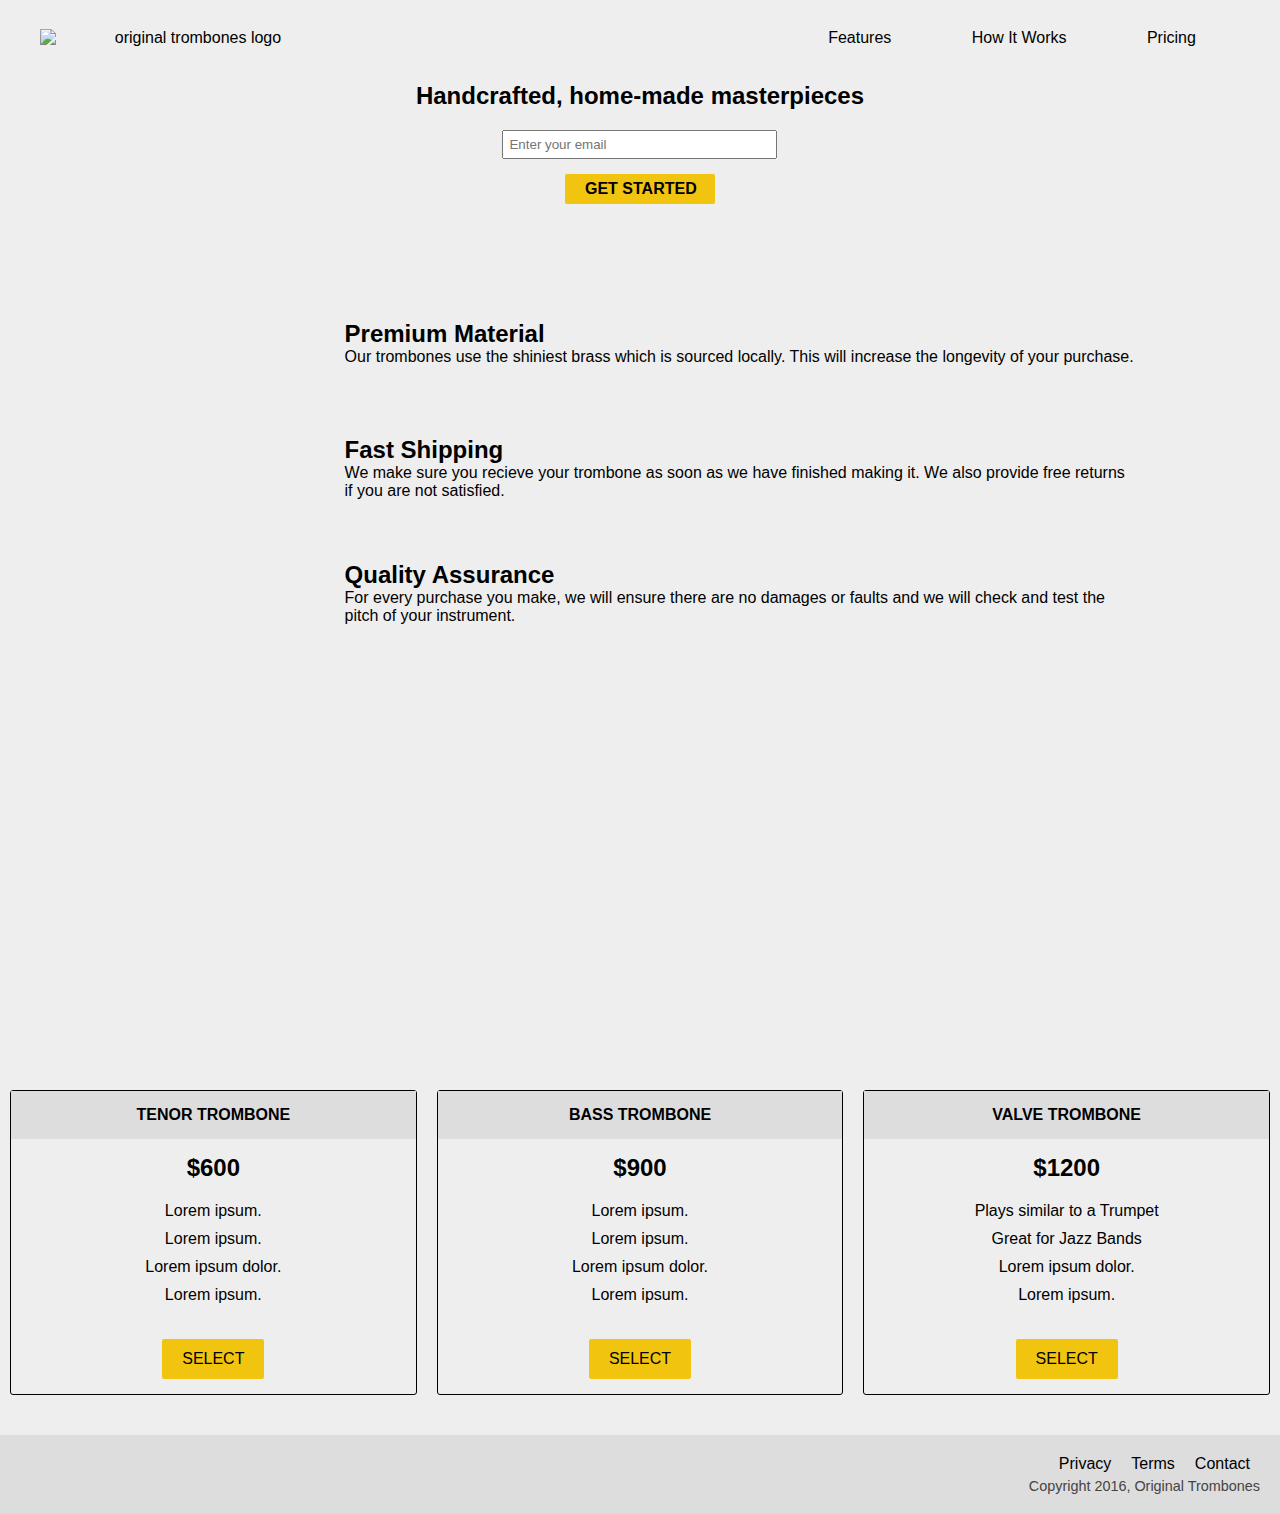
==== product landing page/index.html @ 792042f3 "14/1/19" ====
<!DOCTYPE html>
<html lang="en" >

<head>
  <meta charset="UTF-8">
  <title>Fork Me! FCC: Test Suite Template</title>
  
  
  
      <link rel="stylesheet" href="css/style.css">

  
</head>

<body>

  <script src="https://cdn.freecodecamp.org/testable-projects-fcc/v1/bundle.js"></script>

<!-- 

Hello Camper!

For now, the test suite only works in Chrome! Please read the README below in the JS Editor before beginning. Feel free to delete this message once you have read it. Good luck and Happy Coding! 

- The freeCodeCamp Team 

-->
<body>
  <div id="page-wrapper">
  <header id="header">
    <div class="logo">
    <img id="header-img" src="https://s3.amazonaws.com/freecodecamp/original_trombones.png" alt="original trombones logo"></div>
  <nav id="nav-bar">
    <ul>
      <li><a class="nav-link" href="#features">Features</a></li>
      <li><a class="nav-link" href="#how-it-works">How It Works</a></li>
      <li><a class="nav-link" href="#pricing">Pricing</a></li>
    </ul>
  </nav>
  </header>
  <div class="container">

</div>
 <section id="hero">
  <h2>Handcrafted, home-made masterpieces</h2>
  <form id="form" action="https://www.freecodecamp.com/email-submit">
    <input name="email" id="email" type="email" placeholder="Enter your email" required>
    <input type="submit" id="submit" class="btn" value="get started"></input>
  </form>
  </section>
<div class="container">
  <section id="features">
    <div class="grid">
      <div class="icon">
        <i class="fa fa-3x fa-fire"></i>
      </div>
      <dic class="desc">
        <h2>Premium Material</h2>
        <p>Our trombones use the shiniest brass which is sourced locally. This will increase the longevity of your purchase.</p>
        </div>
       <div class="grid">
      <div class="icon">
        <i class="fa fa-3x fa-truck"></i>
      </div>
      <dic class="desc">
        <h2>Fast Shipping</h2>
        <p>We make sure you recieve your trombone as soon as we have finished making it. We also provide free returns if you are not satisfied.</p>
        </div>
          <div class="grid">
      <div class="icon">
        <i class="fa fa-3x fa-battery-full" aria-hidden="true"></i>
      </div>
      <dic class="desc">
        <h2>Quality Assurance</h2>
        <p>For every purchase you make, we will ensure there are no damages or faults and we will check and test the pitch of your instrument.</p>
        </div>
    </div>
  </section>
    <section id="how-it-works">
      <iframe id="video" height="315" src="https://www.youtube-nocookie.com/embed/y8Yv4pnO7qc?rel=0&amp;controls=0&amp;showinfo=0" frameborder="0" allowfullscreen></iframe>
  </section>
    <section id="pricing">
      <div id="tenor">
            <div class="level">
        Tenor Trombone
      </div>
       <h2>$600</h2>
      <ol>
        <li>Lorem ipsum.</li>
        <li>Lorem ipsum.</li>
        <li>Lorem ipsum dolor.</li>
        <li>Lorem ipsum.</li>
      </ol>
        <button class="btn">Select</button>
      </div>
      <div id="bass">
        <div class="level">
        Bass Trombone
      </div>
        <h2>$900</h2>
        <ol>
        <li>Lorem ipsum.</li>
        <li>Lorem ipsum.</li>
        <li>Lorem ipsum dolor.</li>
        <li>Lorem ipsum.</li>
      </ol>
        <button class="btn">Select</button>
      </div>
      <div id="valve">
      <div class="level">
        Valve Trombone
      </div>
      <h2>$1200</h2>
      <ol>
        <li>Plays similar to a Trumpet</li>
        <li>Great for Jazz Bands</li>
        <li>Lorem ipsum dolor.</li>
        <li>Lorem ipsum.</li>
      </ol>
      <button class="btn">Select</button>
    </div>
  </section>
<footer>
    <ul>
      <li><a href="#">Privacy</a></li>
      <li><a href="#">Terms</a></li>
      <li><a href="#">Contact</a></li>
    </ul>
    <span>Copyright 2016, Original Trombones</span>
  </footer>
</div>
    
</body>
  
  

    <script  src="js/index.js"></script>




</body>

</html>
---- product landing page/css/style.css ----
* {
  margin: 0;
  padding: 0;
  box-sizing: border-box;
}
body {
  background-color: #eee;
  font-family: 'Lato', sans-serif;
}
#page-wrapper {
  position: relative;
}
li {
  list-style: none;
}
a {
  color: #000;
  text-decoration: none;
}
.container {
  max-width: 1000px;
  width: 100%;
  margin: 0 auto;
}
.btn {
  padding: 0 20px;
  height: 40px;
  font-size: 1em;
  font-weight: 900;
  text-transform: uppercase;
  border: 3px black solid;
  border-radius: 2px;
  background: transparent;
  cursor: pointer;
}
.grid {
  display: flex;
}
header {
  position: fixed;
  top: 0;
  min-height: 75px;
  padding: 0px 20px;
  display: flex;
  justify-content: space-around;
  align-items: center;
  background-color: #eee;
}
@media (max-width: 600px) {
  header {
    flex-wrap: wrap;
  }
}
.logo {
  width: 60vw;
}
@media (max-width: 650px) {
  .logo {
    margin-top: 15px;
    width: 100%;
    position: relative;
  }
}
.logo img {
  width: 100%;
  height: 100%;
  max-width: 300px;
  display: flex;
  justify-content: center;
  align-items: center;
  text-align: center;
  margin-left: 20px;
}
@media (max-width: 650px) {
  .logo img {
    margin: 0 auto;
  }
}

nav {
  font-weight: 400;
}
@media (max-width: 650px) {
  nav {
    margin-top: 10px;
    width: 100%;
    display: flex;
    flex-direction: column;
    align-items: center;
    text-align: center;
    padding: 0 50px;
  }
  nav li {
    padding-bottom: 5px;
  }
}
nav ul {
  width: 35vw;
  display: flex;
  flex-direction: row;
  justify-content: space-around;
}
@media (max-width: 650px) {
  nav ul {
    flex-direction: column;
  }
}
#hero {
  display: flex;
  flex-direction: column;
  align-items: center;
  justify-content: center;
  text-align: center;
  height: 200px;
  margin-top: 50px;
}
#hero h2 {
  margin-bottom: 20px;
  word-wrap: break-word;
}
#hero input[type="email"] {
  max-width: 275px;
  width: 100%;
  padding: 5px;
}
#hero input[type="submit"] {
  max-width: 150px;
  width: 100%;
  height: 30px;
  margin: 15px 0;
  border: 0;
  background-color: #f1c40f;
}
#hero input[type="submit"]:hover {
  background-color: orange;
  transition: background-color 1s;
}
@media (max-width: 650px) {
  #hero {
    margin-top: 120px;
  }
}
#features {
  margin-top: 30px;
}
#features .icon {
  display: flex;
  align-items: center;
  justify-content: center;
  height: 125px;
  width: 20vw;
  color: darkorange;
}
@media (max-width: 550px) {
  #features .icon {
    display: none;
  }
}
#features .desc {
  display: flex;
  flex-direction: column;
  justify-content: center;
  height: 125px;
  width: 80vw;
  padding: 5px;
}
@media (max-width: 550px) {
  #features .desc {
    width: 100%;
    text-align: center;
    padding: 0;
    height: 150px;
  }
}
@media (max-width: 650px) {
  #features {
    margin-top: 0;
  }
}
#how-it-works {
  margin-top: 50px;
  display: flex;
  justify-content: center;
}
#how-it-works iframe {
  max-width: 560px;
  width: 100%;
}
#pricing {
  margin-top: 60px;
  display: flex;
  flex-direction: row;
  justify-content: center;
}
#pricing #tenor, #pricing #bass, #pricing #valve {
  display: flex;
  flex-direction: column;
  align-items: center;
  text-align: center;
  width: calc(100%  / 3);
  margin: 10px;
  border: 1px solid #000;
  border-radius: 3px;
}
#pricing #tenor .level, #pricing #bass .level, #pricing #valve .level {
  background-color: #ddd;
  color: black;
  padding: 15px 0;
  width: 100%;
  text-transform: uppercase;
  font-weight: 700;
}
#pricing #tenor h2, #pricing #bass h2, #pricing #valve h2 {
  margin-top: 15px;
}
#pricing #tenor ol, #pricing #bass ol, #pricing #valve ol {
  margin: 15px 0;
}
#pricing #tenor ol li, #pricing #bass ol li, #pricing #valve ol li {
  padding: 5px 0;
}
#pricing #tenor button, #pricing #bass button, #pricing #valve button {
  border: 0;
  margin: 15px 0;
  background-color: #f1c40f;
  font-weight: 400;
}
#pricing #tenor button:hover, #pricing #bass button:hover, #pricing #valve button:hover {
  background-color: orange;
  transition: background-color 1s;
}
@media (max-width: 800px) {
  #pricing {
    flex-direction: column;
  }
  #pricing #tenor, #pricing #bass, #pricing #valve {
    max-width: 300px;
    width: 100%;
    margin: 0 auto;
    margin-bottom: 10px;
  }
}
footer {
  margin-top: 30px;
  background-color: #ddd;
  padding: 20px;
}
footer ul {
  display: flex;
  justify-content: flex-end;
}
footer ul li {
  padding: 0 10px;
}
footer span {
  margin-top: 5px;
  display: flex;
  justify-content: flex-end;
  font-size: 0.9em;
  color: #444;
}
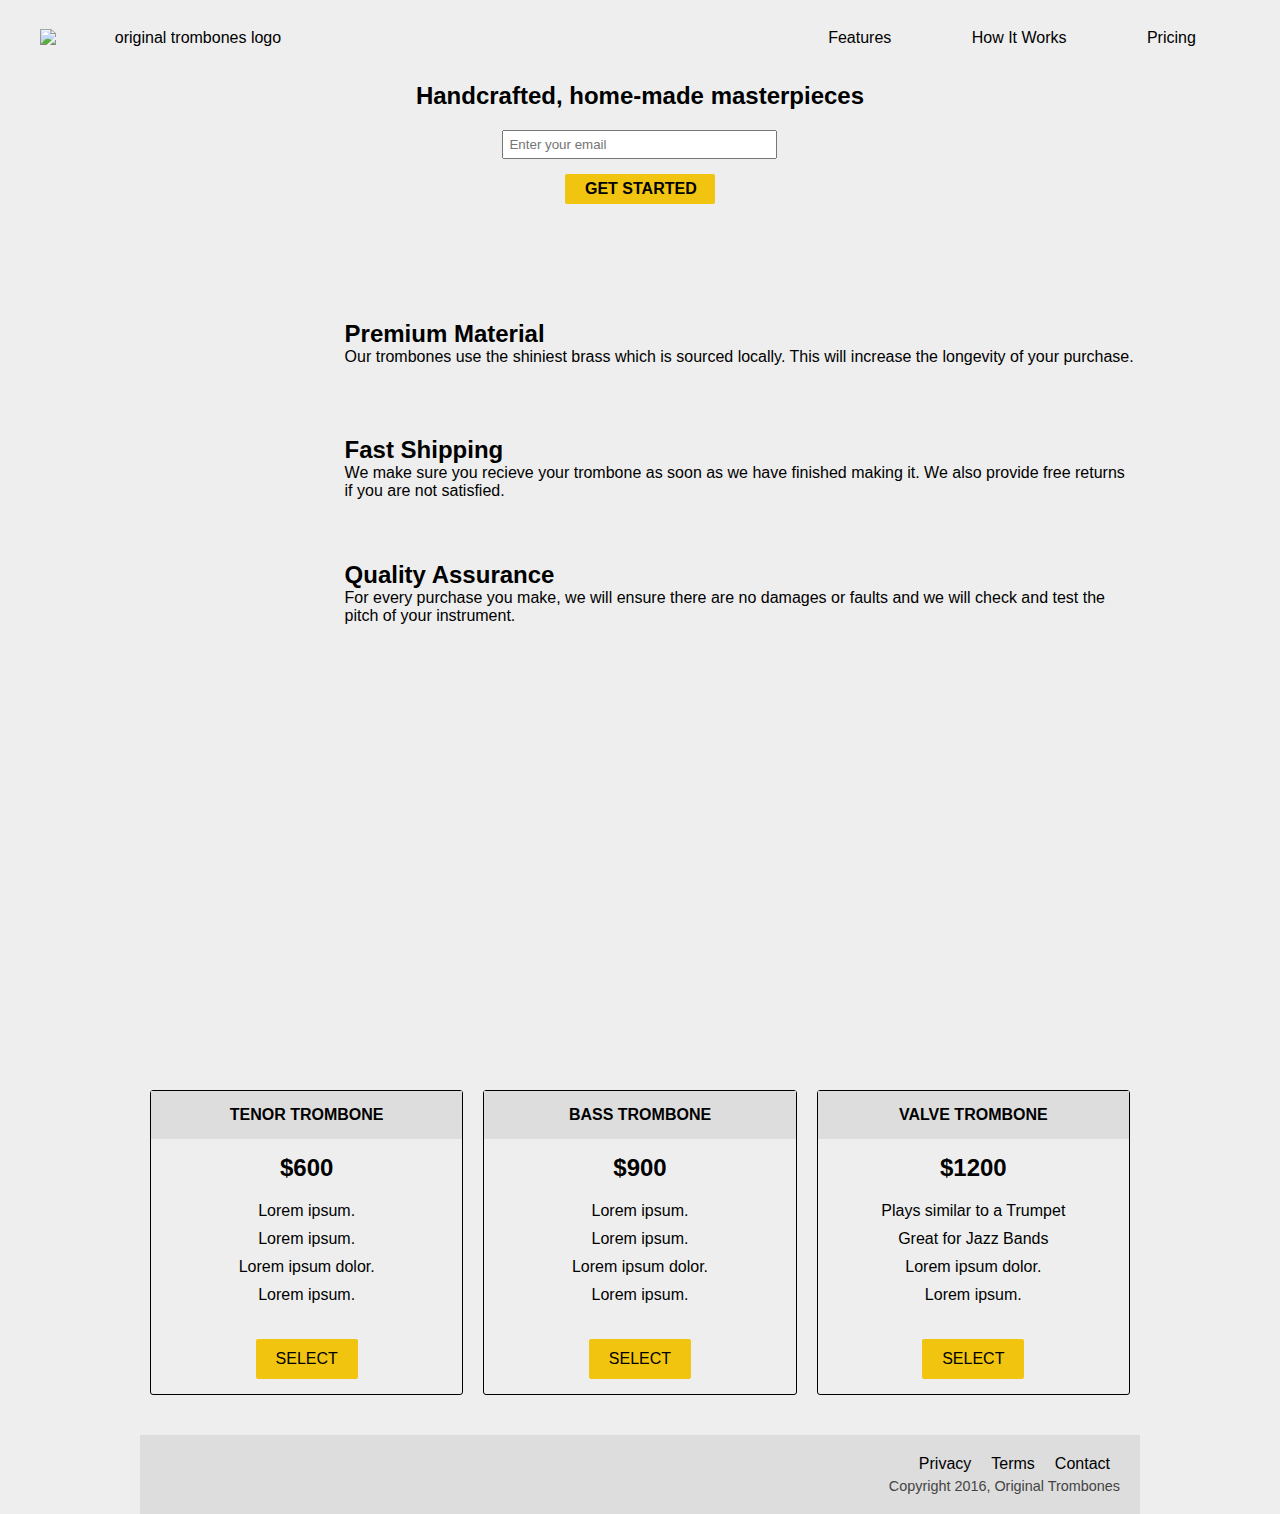
==== commit 6fdc33c6: "30/1/19" ====
--- a/product landing page/index.html
+++ b/product landing page/index.html
@@ -1,144 +1,149 @@
 <!DOCTYPE html>
-<html lang="en" >
+<html lang="en">
 
 <head>
   <meta charset="UTF-8">
   <title>Fork Me! FCC: Test Suite Template</title>
-  
-  
-  
-      <link rel="stylesheet" href="css/style.css">
 
-  
+
+
+  <link rel="stylesheet" href="css/style.css">
+
+
 </head>
 
 <body>
 
   <script src="https://cdn.freecodecamp.org/testable-projects-fcc/v1/bundle.js"></script>
 
-<!-- 
+  <!--
 
 Hello Camper!
 
-For now, the test suite only works in Chrome! Please read the README below in the JS Editor before beginning. Feel free to delete this message once you have read it. Good luck and Happy Coding! 
+For now, the test suite only works in Chrome! Please read the README below in the JS Editor before beginning. Feel free to delete this message once you have read it. Good luck and Happy Coding!
 
-- The freeCodeCamp Team 
+- The freeCodeCamp Team
 
 -->
-<body>
-  <div id="page-wrapper">
-  <header id="header">
-    <div class="logo">
-    <img id="header-img" src="https://s3.amazonaws.com/freecodecamp/original_trombones.png" alt="original trombones logo"></div>
-  <nav id="nav-bar">
-    <ul>
-      <li><a class="nav-link" href="#features">Features</a></li>
-      <li><a class="nav-link" href="#how-it-works">How It Works</a></li>
-      <li><a class="nav-link" href="#pricing">Pricing</a></li>
-    </ul>
-  </nav>
-  </header>
-  <div class="container">
 
+    <div id="page-wrapper">
+      <header id="header">
+        <div class="logo">
+          <img id="header-img" src="https://s3.amazonaws.com/freecodecamp/original_trombones.png" alt="original trombones logo"></div>
+        <nav id="nav-bar">
+          <ul>
+            <li><a class="nav-link" href="#features">Features</a></li>
+            <li><a class="nav-link" href="#how-it-works">How It Works</a></li>
+            <li><a class="nav-link" href="#pricing">Pricing</a></li>
+          </ul>
+        </nav>
+      </header>
+      <div class="container">
+
+      </div>
+      <section id="hero">
+        <h2>Handcrafted, home-made masterpieces</h2>
+        <form id="form" action="https://www.freecodecamp.com/email-submit">
+          <input name="email" id="email" type="email" placeholder="Enter your email" required>
+          <input type="submit" id="submit" class="btn" value="get started">
+        </form>
+      </section>
+      <div class="container">
+        <section id="features">
+          <div class="grid">
+            <div class="icon">
+              <i class="fa fa-3x fa-fire"></i>
+            </div>
+            <div class="desc">
+              <h2>Premium Material</h2>
+              <p>Our trombones use the shiniest brass which is sourced locally. This will increase the longevity of
+                your purchase.</p>
+          </div>
+          </div>
+          <div class="grid">
+            <div class="icon">
+              <i class="fa fa-3x fa-truck"></i>
+            </div>
+            <div class="desc">
+              <h2>Fast Shipping</h2>
+              <p>We make sure you recieve your trombone as soon as we have finished making it. We also provide free
+                returns if you are not satisfied.</p>
+          </div>
+          </div>
+          <div class="grid">
+            <div class="icon">
+              <i class="fa fa-3x fa-battery-full" aria-hidden="true"></i>
+            </div>
+            <div class="desc">
+              <h2>Quality Assurance</h2>
+              <p>For every purchase you make, we will ensure there are no damages or faults and we will check and test
+                the pitch of your instrument.</p>
+          </div>
+      </div>
+      </section>
+      <section id="how-it-works">
+        <iframe id="video" height="315" src="https://www.youtube-nocookie.com/embed/y8Yv4pnO7qc?rel=0&amp;controls=0&amp;showinfo=0"
+          frameborder="0" allowfullscreen></iframe>
+      </section>
+      <section id="pricing">
+        <div id="tenor">
+          <div class="level">
+            Tenor Trombone
+          </div>
+          <h2>$600</h2>
+          <ol>
+            <li>Lorem ipsum.</li>
+            <li>Lorem ipsum.</li>
+            <li>Lorem ipsum dolor.</li>
+            <li>Lorem ipsum.</li>
+          </ol>
+          <button class="btn">Select</button>
+        </div>
+        <div id="bass">
+          <div class="level">
+            Bass Trombone
+          </div>
+          <h2>$900</h2>
+          <ol>
+            <li>Lorem ipsum.</li>
+            <li>Lorem ipsum.</li>
+            <li>Lorem ipsum dolor.</li>
+            <li>Lorem ipsum.</li>
+          </ol>
+          <button class="btn">Select</button>
+        </div>
+        <div id="valve">
+          <div class="level">
+            Valve Trombone
+          </div>
+          <h2>$1200</h2>
+          <ol>
+            <li>Plays similar to a Trumpet</li>
+            <li>Great for Jazz Bands</li>
+            <li>Lorem ipsum dolor.</li>
+            <li>Lorem ipsum.</li>
+          </ol>
+          <button class="btn">Select</button>
+        </div>
+      </section>
+      <footer>
+        <ul>
+          <li><a href="#">Privacy</a></li>
+          <li><a href="#">Terms</a></li>
+          <li><a href="#">Contact</a></li>
+        </ul>
+        <span>Copyright 2016, Original Trombones</span>
+      </footer>
+    </div>
 </div>
- <section id="hero">
-  <h2>Handcrafted, home-made masterpieces</h2>
-  <form id="form" action="https://www.freecodecamp.com/email-submit">
-    <input name="email" id="email" type="email" placeholder="Enter your email" required>
-    <input type="submit" id="submit" class="btn" value="get started"></input>
-  </form>
-  </section>
-<div class="container">
-  <section id="features">
-    <div class="grid">
-      <div class="icon">
-        <i class="fa fa-3x fa-fire"></i>
-      </div>
-      <dic class="desc">
-        <h2>Premium Material</h2>
-        <p>Our trombones use the shiniest brass which is sourced locally. This will increase the longevity of your purchase.</p>
-        </div>
-       <div class="grid">
-      <div class="icon">
-        <i class="fa fa-3x fa-truck"></i>
-      </div>
-      <dic class="desc">
-        <h2>Fast Shipping</h2>
-        <p>We make sure you recieve your trombone as soon as we have finished making it. We also provide free returns if you are not satisfied.</p>
-        </div>
-          <div class="grid">
-      <div class="icon">
-        <i class="fa fa-3x fa-battery-full" aria-hidden="true"></i>
-      </div>
-      <dic class="desc">
-        <h2>Quality Assurance</h2>
-        <p>For every purchase you make, we will ensure there are no damages or faults and we will check and test the pitch of your instrument.</p>
-        </div>
-    </div>
-  </section>
-    <section id="how-it-works">
-      <iframe id="video" height="315" src="https://www.youtube-nocookie.com/embed/y8Yv4pnO7qc?rel=0&amp;controls=0&amp;showinfo=0" frameborder="0" allowfullscreen></iframe>
-  </section>
-    <section id="pricing">
-      <div id="tenor">
-            <div class="level">
-        Tenor Trombone
-      </div>
-       <h2>$600</h2>
-      <ol>
-        <li>Lorem ipsum.</li>
-        <li>Lorem ipsum.</li>
-        <li>Lorem ipsum dolor.</li>
-        <li>Lorem ipsum.</li>
-      </ol>
-        <button class="btn">Select</button>
-      </div>
-      <div id="bass">
-        <div class="level">
-        Bass Trombone
-      </div>
-        <h2>$900</h2>
-        <ol>
-        <li>Lorem ipsum.</li>
-        <li>Lorem ipsum.</li>
-        <li>Lorem ipsum dolor.</li>
-        <li>Lorem ipsum.</li>
-      </ol>
-        <button class="btn">Select</button>
-      </div>
-      <div id="valve">
-      <div class="level">
-        Valve Trombone
-      </div>
-      <h2>$1200</h2>
-      <ol>
-        <li>Plays similar to a Trumpet</li>
-        <li>Great for Jazz Bands</li>
-        <li>Lorem ipsum dolor.</li>
-        <li>Lorem ipsum.</li>
-      </ol>
-      <button class="btn">Select</button>
-    </div>
-  </section>
-<footer>
-    <ul>
-      <li><a href="#">Privacy</a></li>
-      <li><a href="#">Terms</a></li>
-      <li><a href="#">Contact</a></li>
-    </ul>
-    <span>Copyright 2016, Original Trombones</span>
-  </footer>
-</div>
-    
-</body>
-  
-  
-
-    <script  src="js/index.js"></script>
 
 
+
+  <script src="js/index.js"></script>
 
 
 </body>
 
-</html>
+
+
+</html>--- a/product landing page/css/style.css
+++ b/product landing page/css/style.css
@@ -3,25 +3,31 @@
   padding: 0;
   box-sizing: border-box;
 }
+
 body {
   background-color: #eee;
   font-family: 'Lato', sans-serif;
 }
+
 #page-wrapper {
   position: relative;
 }
+
 li {
   list-style: none;
 }
+
 a {
   color: #000;
   text-decoration: none;
 }
+
 .container {
   max-width: 1000px;
   width: 100%;
   margin: 0 auto;
 }
+
 .btn {
   padding: 0 20px;
   height: 40px;
@@ -33,9 +39,11 @@
   background: transparent;
   cursor: pointer;
 }
+
 .grid {
   display: flex;
 }
+
 header {
   position: fixed;
   top: 0;
@@ -46,14 +54,17 @@
   align-items: center;
   background-color: #eee;
 }
+
 @media (max-width: 600px) {
   header {
     flex-wrap: wrap;
   }
 }
+
 .logo {
   width: 60vw;
 }
+
 @media (max-width: 650px) {
   .logo {
     margin-top: 15px;
@@ -61,6 +72,7 @@
     position: relative;
   }
 }
+
 .logo img {
   width: 100%;
   height: 100%;
@@ -71,6 +83,7 @@
   text-align: center;
   margin-left: 20px;
 }
+
 @media (max-width: 650px) {
   .logo img {
     margin: 0 auto;
@@ -80,6 +93,7 @@
 nav {
   font-weight: 400;
 }
+
 @media (max-width: 650px) {
   nav {
     margin-top: 10px;
@@ -90,21 +104,25 @@
     text-align: center;
     padding: 0 50px;
   }
+
   nav li {
     padding-bottom: 5px;
   }
 }
+
 nav ul {
   width: 35vw;
   display: flex;
   flex-direction: row;
   justify-content: space-around;
 }
+
 @media (max-width: 650px) {
   nav ul {
     flex-direction: column;
   }
 }
+
 #hero {
   display: flex;
   flex-direction: column;
@@ -114,15 +132,18 @@
   height: 200px;
   margin-top: 50px;
 }
+
 #hero h2 {
   margin-bottom: 20px;
   word-wrap: break-word;
 }
+
 #hero input[type="email"] {
   max-width: 275px;
   width: 100%;
   padding: 5px;
 }
+
 #hero input[type="submit"] {
   max-width: 150px;
   width: 100%;
@@ -131,18 +152,22 @@
   border: 0;
   background-color: #f1c40f;
 }
+
 #hero input[type="submit"]:hover {
   background-color: orange;
   transition: background-color 1s;
 }
+
 @media (max-width: 650px) {
   #hero {
     margin-top: 120px;
   }
 }
+
 #features {
   margin-top: 30px;
 }
+
 #features .icon {
   display: flex;
   align-items: center;
@@ -151,11 +176,13 @@
   width: 20vw;
   color: darkorange;
 }
+
 @media (max-width: 550px) {
   #features .icon {
     display: none;
   }
 }
+
 #features .desc {
   display: flex;
   flex-direction: column;
@@ -164,6 +191,7 @@
   width: 80vw;
   padding: 5px;
 }
+
 @media (max-width: 550px) {
   #features .desc {
     width: 100%;
@@ -172,37 +200,47 @@
     height: 150px;
   }
 }
+
 @media (max-width: 650px) {
   #features {
     margin-top: 0;
   }
 }
+
 #how-it-works {
   margin-top: 50px;
   display: flex;
   justify-content: center;
 }
+
 #how-it-works iframe {
   max-width: 560px;
   width: 100%;
 }
+
 #pricing {
   margin-top: 60px;
   display: flex;
   flex-direction: row;
   justify-content: center;
 }
-#pricing #tenor, #pricing #bass, #pricing #valve {
+
+#pricing #tenor,
+#pricing #bass,
+#pricing #valve {
   display: flex;
   flex-direction: column;
   align-items: center;
   text-align: center;
-  width: calc(100%  / 3);
+  width: calc(100% / 3);
   margin: 10px;
   border: 1px solid #000;
   border-radius: 3px;
 }
-#pricing #tenor .level, #pricing #bass .level, #pricing #valve .level {
+
+#pricing #tenor .level,
+#pricing #bass .level,
+#pricing #valve .level {
   background-color: #ddd;
   color: black;
   padding: 15px 0;
@@ -210,48 +248,71 @@
   text-transform: uppercase;
   font-weight: 700;
 }
-#pricing #tenor h2, #pricing #bass h2, #pricing #valve h2 {
+
+#pricing #tenor h2,
+#pricing #bass h2,
+#pricing #valve h2 {
   margin-top: 15px;
 }
-#pricing #tenor ol, #pricing #bass ol, #pricing #valve ol {
+
+#pricing #tenor ol,
+#pricing #bass ol,
+#pricing #valve ol {
   margin: 15px 0;
 }
-#pricing #tenor ol li, #pricing #bass ol li, #pricing #valve ol li {
+
+#pricing #tenor ol li,
+#pricing #bass ol li,
+#pricing #valve ol li {
   padding: 5px 0;
 }
-#pricing #tenor button, #pricing #bass button, #pricing #valve button {
+
+#pricing #tenor button,
+#pricing #bass button,
+#pricing #valve button {
   border: 0;
   margin: 15px 0;
   background-color: #f1c40f;
   font-weight: 400;
 }
-#pricing #tenor button:hover, #pricing #bass button:hover, #pricing #valve button:hover {
+
+#pricing #tenor button:hover,
+#pricing #bass button:hover,
+#pricing #valve button:hover {
   background-color: orange;
   transition: background-color 1s;
 }
+
 @media (max-width: 800px) {
   #pricing {
     flex-direction: column;
   }
-  #pricing #tenor, #pricing #bass, #pricing #valve {
+
+  #pricing #tenor,
+  #pricing #bass,
+  #pricing #valve {
     max-width: 300px;
     width: 100%;
     margin: 0 auto;
     margin-bottom: 10px;
   }
 }
+
 footer {
   margin-top: 30px;
   background-color: #ddd;
   padding: 20px;
 }
+
 footer ul {
   display: flex;
   justify-content: flex-end;
 }
+
 footer ul li {
   padding: 0 10px;
 }
+
 footer span {
   margin-top: 5px;
   display: flex;
